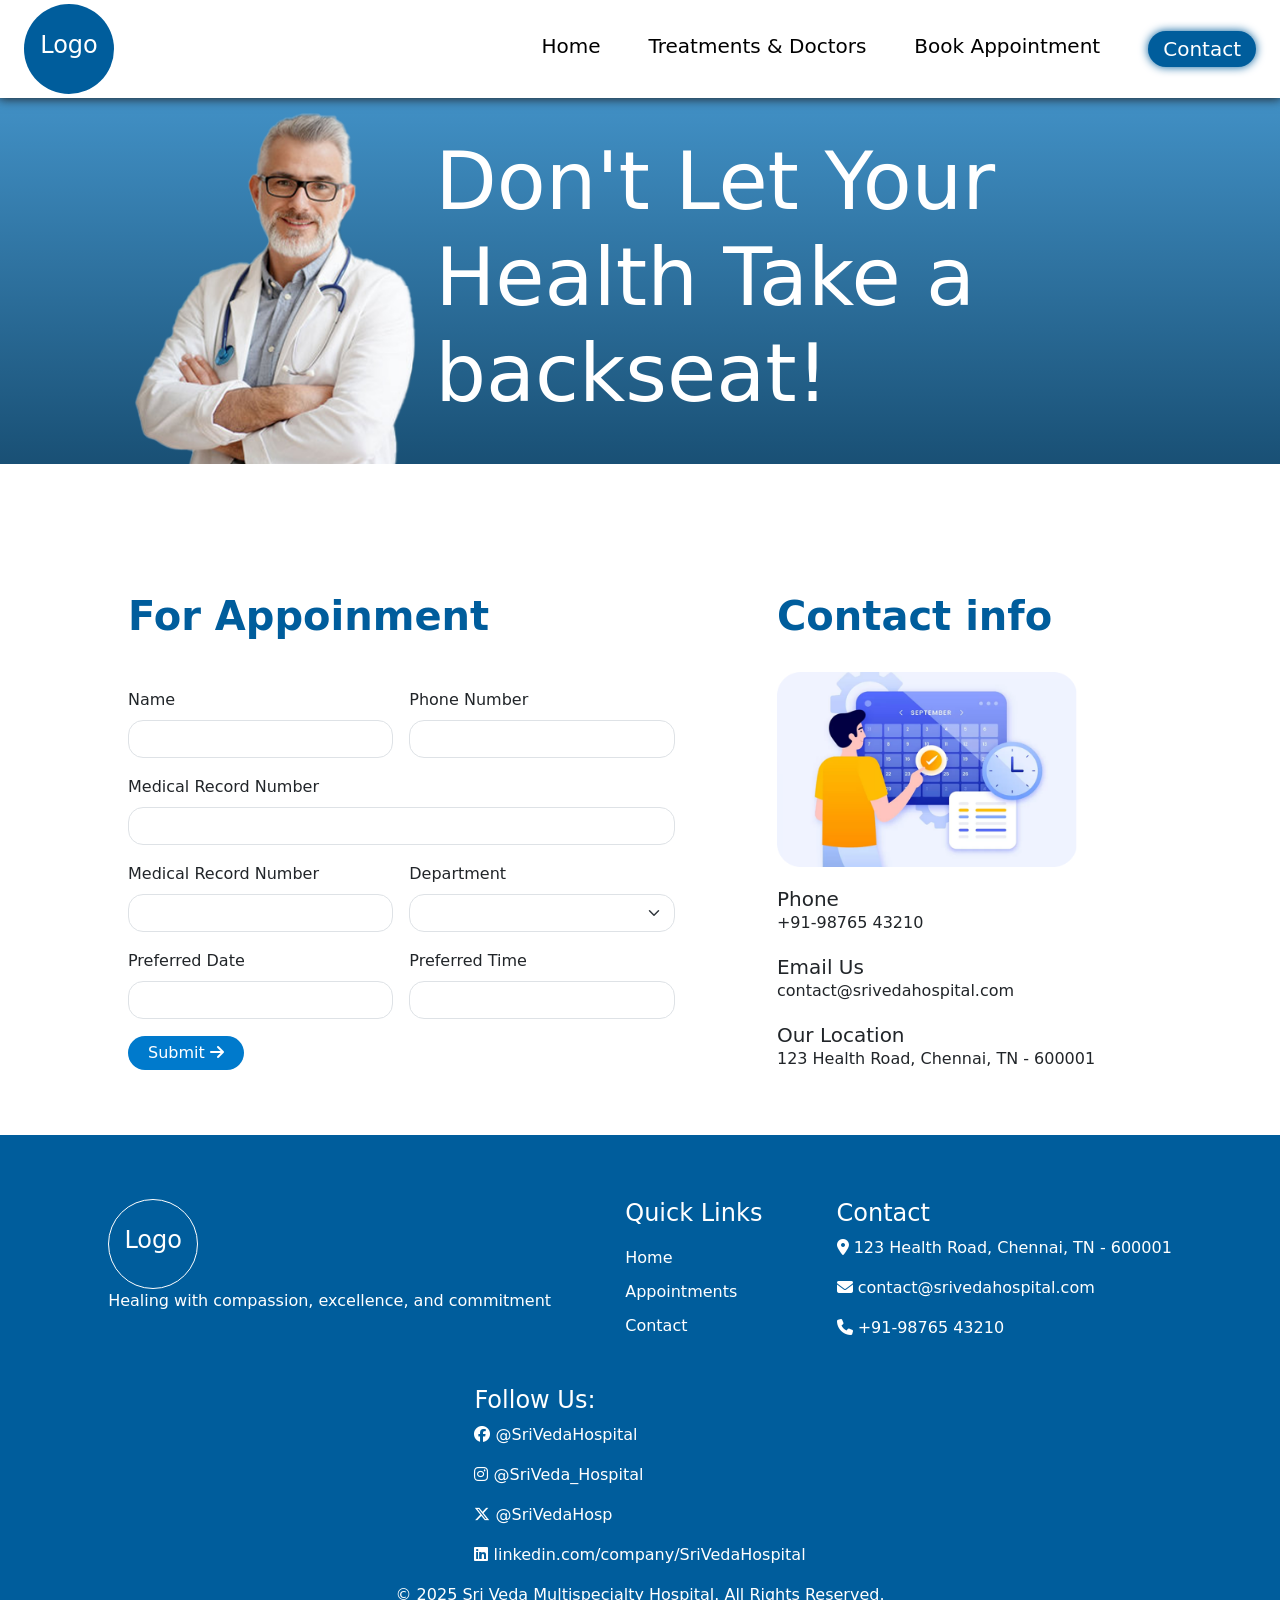
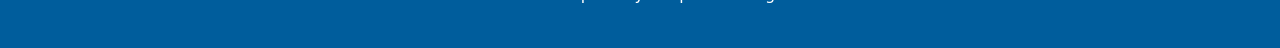
==== Book.html @ ad9332e6 "initial" ====
<!doctype html>
<html lang="en">
  <head>
    <meta charset="UTF-8" />
    <meta name="viewport" content="width=device-width, initial-scale=1.0" />
    <title>Book Appointment</title>

    <!-- Font awsome icons link -->
    <link
      rel="stylesheet"
      href="https://cdnjs.cloudflare.com/ajax/libs/font-awesome/6.5.0/css/all.min.css"
    />

    <!-- Bootstrap link -->
    <link
      href="https://cdn.jsdelivr.net/npm/bootstrap@5.0.2/dist/css/bootstrap.min.css"
      rel="stylesheet"
      integrity="sha384-EVSTQN3/azprG1Anm3QDgpJLIm9Nao0Yz1ztcQTwFspd3yD65VohhpuuCOmLASjC"
      crossorigin="anonymous"
    />

    <!-- Css Link -->
    <link rel="stylesheet" href="./index.css" />
    <link rel="stylesheet" href="./Book.css" />
  </head>
  <body>
    <!-- Overall container -->
    <div class="container-fluid">
      <!-- Full navbar -->
      <header
        class="head-bar d-flex justify-content-between align-items-center px-4 py-1"
      >
        <div
          class="logo d-flex justify-content-center align-items-center rounded-circle"
        >
          <h1>Logo</h1>
        </div>

        <!-- mobile screen nav icon -->
        <input type="checkbox" id="bar" />
        <label for="bar">
          <img src="./assets/Vector.png" alt="menu bar" />
        </label>

        <!-- nav section -->
        <nav class="d-flex gap-5">
          <a href="./index.html#home">Home</a>
          <a href="./Treat.html">Treatments & Doctors</a>
          <a href="#book">Book Appointment</a>

          <!-- contact button -->
          <a href="#book" class="con-Btn"><span>Contact</span></a>
        </nav>
      </header>

      <!-- Main section -->
      <main class="d-flex align-items-lg-center">
        <img src="./assets/con_doc.png" alt="contact doc image" />
        <h1>Don't Let Your Health Take a backseat!</h1>
      </main>

      <!-- Appoinment section -->
      <section id="book" class="apo-sec d-flex">
        <form class="row g-3">
          <h2 class="pb-4">For Appoinment</h2>
          <div class="col-sm-6">
            <label for="name" class="form-label">Name</label>
            <input type="text" class="form-control" id="name" />
          </div>
          <div class="col-sm-6">
            <label for="phoneNum" class="form-label">Phone Number</label>
            <input type="number" class="form-control" id="phoneNum" />
          </div>
          <div class="col-12">
            <label for="MediNum" class="form-label"
              >Medical Record Number</label
            >
            <input type="text" class="form-control" id="MediNum" />
          </div>
          <div class="col-sm-6">
            <label for="ReMediNum" class="form-label"
              >Medical Record Number</label
            >
            <input type="number" class="form-control" id="ReMediNum" />
          </div>
          <div class="col-sm-6">
            <label for="depart" class="form-label">Department</label>
            <select id="depart" class="form-select">
              <option selected></option>
              <option>General</option>
              <option>Orthopaedics</option>
              <option>Dentel Care</option>
            </select>
          </div>
          <div class="col-sm-6">
            <label for="date" class="form-label">Preferred Date</label>
            <input type="text" class="form-control" id="date" />
          </div>

          <div class="col-sm-6">
            <label for="time" class="form-label">Preferred Time</label>
            <input type="text" class="form-control" id="time" />
          </div>
          <div class="col-12">
            <button type="submit">
              Submit <i class="go-right fa-solid fa-arrow-right"></i>
            </button>
          </div>
        </form>

        <!-- contact info section -->
        <div class="con-info">
          <h2 class="pb-4">Contact info</h2>
          <img src="./assets/contact_img.png" alt="contact image" />
          <h5>Phone</h5>
          <p>+91-98765 43210</p>
          <h5>Email Us</h5>
          <p>contact@srivedahospital.com</p>
          <h5>Our Location</h5>
          <p>123 Health Road, Chennai, TN - 600001</p>
        </div>
      </section>

      <!-- Footer section -->
      <footer>
        <!-- over all div -->
        <div
          class="foot-over d-flex flex-wrap justify-content-evenly align-items-start"
        >
          <!-- Logo sec -->
          <div>
            <div
              class="logo d-flex justify-content-center align-items-center rounded-circle"
            >
              <h1>Logo</h1>
            </div>
            <p>Healing with compassion, excellence, and commitment</p>
          </div>
          <!-- Links sec -->
          <div class="foot-links d-flex flex-column">
            <h4>Quick Links</h4>
            <a href="#">Home</a>
            <a href="#">Appointments</a>
            <a href="#">Contact</a>
          </div>
          <!-- Contact sec -->
          <div>
            <h4>Contact</h4>
            <p>
              <i class="fa-solid fa-location-dot"></i> 123 Health Road, Chennai,
              TN - 600001
            </p>
            <p>
              <i class="fa-solid fa-envelope"></i> contact@srivedahospital.com
            </p>
            <p><i class="fa-solid fa-phone"></i> +91-98765 43210</p>
          </div>
          <!-- Follow us sec -->
          <div>
            <h4>Follow Us:</h4>
            <div class="followUs">
              <p>
                <i class="fa-brands fa-facebook"></i>
                <span>@SriVedaHospital</span>
              </p>
              <p>
                <i class="fa-brands fa-instagram"></i>
                <span>@SriVeda_Hospital</span>
              </p>
              <p>
                <i class="fa-brands fa-x-twitter"></i> <span>@SriVedaHosp</span>
              </p>
              <p>
                <i class="fa-brands fa-linkedin"></i>
                <span>linkedin.com/company/SriVedaHospital</span>
              </p>
            </div>
          </div>
        </div>
        <p class="text-center">
          &copy; 2025 Sri Veda Multispecialty Hospital. All Rights Reserved.
        </p>
      </footer>
    </div>

    <script
      src="https://cdn.jsdelivr.net/npm/bootstrap@5.0.2/dist/js/bootstrap.bundle.min.js"
      integrity="sha384-MrcW6ZMFYlzcLA8Nl+NtUVF0sA7MsXsP1UyJoMp4YLEuNSfAP+JcXn/tWtIaxVXM"
      crossorigin="anonymous"
    ></script>
  </body>
</html>
---- index.css ----
* {
  padding: 0;
  margin: 0;
  box-sizing: border-box;
  scroll-behavior: smooth;
}

:root {
  --first-color: #fff;
  --second-color: #005d9c;
  --third-color: #2e7d32;
}

/* common classes */
h2 {
  font-size: clamp(30px, 4.5vw, 40px);
  color: var(--second-color);
  font-weight: bold;
}

/* container padding remove */
.container-fluid {
  padding: 0;
}

/* over all navbar style */
header {
  background-color: var(--first-color);
  box-shadow: 0 0 10px 1px;
  position: fixed;
  width: 100%;
  top: 0;
  z-index: 999;
}

/* logo section */
.logo {
  width: 90px;
  height: 90px;
  background-color: var(--second-color);
  color: var(--first-color);
}
.logo h1 {
  /* font-size: 24px; */
  font-size: clamp(18px, 2.5vw, 24px);
}

/* navbar links */
nav a {
  text-decoration: none;
  color: #000;
  position: relative;
  font-size: 20px;
}
nav a::before {
  content: "";
  position: absolute;
  left: 0;
  bottom: 0;
  height: 2px;
  width: 0%;
  background-color: var(--second-color);
  transition: all 1s;
}
nav a:hover {
  color: var(--second-color);
}
nav a:hover::before {
  width: 100%;
}

/* contact btn */
.con-Btn {
  background-color: var(--second-color);
  color: var(--first-color);
  padding: 3px 15px;
  border-radius: 20px;
  box-shadow: 0 0 10px 0px var(--second-color);
  position: relative;
  overflow: hidden;
  display: inline-block;
}
.con-Btn span {
  position: relative;
  z-index: 2;
}
.con-Btn::before {
  content: "";
  position: absolute;
  top: 0;
  left: 0;
  width: 0%;
  height: 100%;
  background-color: var(--first-color);
  transition: all 1s;
  z-index: 1;
}
/* cont btn hover */
.con-Btn:hover {
  background-color: transparent;
  transition: all 1s;
}
.con-Btn:hover::before {
  width: 100%;
  transition: all 1s;
}

/* nav bar mobile bar icon display none */
header input,
header label {
  display: none;
}

header input:checked ~ nav {
  right: 0;
}

/* Footer section */
footer {
  padding: 5% 5% 2%;
  background-color: var(--second-color);
  color: var(--first-color);
}
.foot-over {
  gap: 30px;
}
footer .logo {
  border: 1px solid var(--first-color);
}
.foot-links {
  gap: 10px;
}
.foot-links a {
  text-decoration: none;
  color: var(--first-color);
}

@media only screen and (max-width: 850px) {
  /* navbar responsive */
  .head-bar {
    padding: 10px 20px !important;
  }
  .logo {
    width: 70px;
    height: 70px;
  }

  nav {
    position: fixed;
    right: -100%;
    top: 90px;
    width: 300px;
    height: 70vh;
    background-color: white;
    flex-direction: column;
    padding: 30px;
    transition: all 2s;
  }

  nav a {
    display: inline-block;
  }

  header label {
    display: block;
  }

  /* main section responsive */
  main {
    padding-top: 80px;
  }
  main h1 {
    width: 250px;
  }
  .policy-box p::before {
    width: 5px;
    height: 5px;
  }

  /* Footer section resposive */
  .followUs {
    display: flex;
    gap: 30px;
  }
  .followUs span {
    display: none;
  }
}
---- Book.css ----
/* Main section */
main {
  background: linear-gradient(
    180deg,
    rgba(0, 122, 204, 0.7) 0%,
    rgba(0, 61, 102, 0.9) 100%
  );
  padding: 10%;
  padding-bottom: 0;
  padding-top: 100px;
  position: relative;
}
main img {
  width: 30%;
}
main h1 {
  font-size: clamp(40px, 8vw, 80px);
  /* font-size: 5em; */
  color: var(--first-color);
}

/* Appoinment section */
.apo-sec {
  padding: 10% 10% 5%;
  gap: 10%;
}
.apo-sec form {
  width: 60%;
}
.apo-sec form input,
.apo-sec form select {
  border-radius: 15px;
}

.con-info {
  width: 40%;
}
.con-info img {
  width: 80%;
}
.con-info p {
  margin: 0;
}
.con-info h5 {
  margin: 0;
  margin-top: 20px;
}
.apo-sec form button {
  background-color: rgba(0, 122, 204, 1);
  color: var(--first-color);
  padding: 5px 20px;
  border: none;
  border-radius: 20px;
}
.apo-sec form button:hover {
  background-color: var(--second-color);
}
.go-right {
  transition: all 0.5s;
}
.apo-sec form button:hover .go-right {
  transform: translateX(10px);
}

@media only screen and (max-width: 850px) {
  /* Main section responsive */
  main {
    height: 600px;
    align-items: start !important;
  }
  main img {
    width: clamp(250px, 45vw, 450px);
    position: absolute;
    bottom: 10px;
    right: 0;
  }

  /* Appoinment section responsive */
  .apo-sec {
    flex-direction: column;
  }
  .apo-sec form {
    width: 100%;
  }
  .con-info {
    width: 100%;
    margin-top: 5%;
  }
}
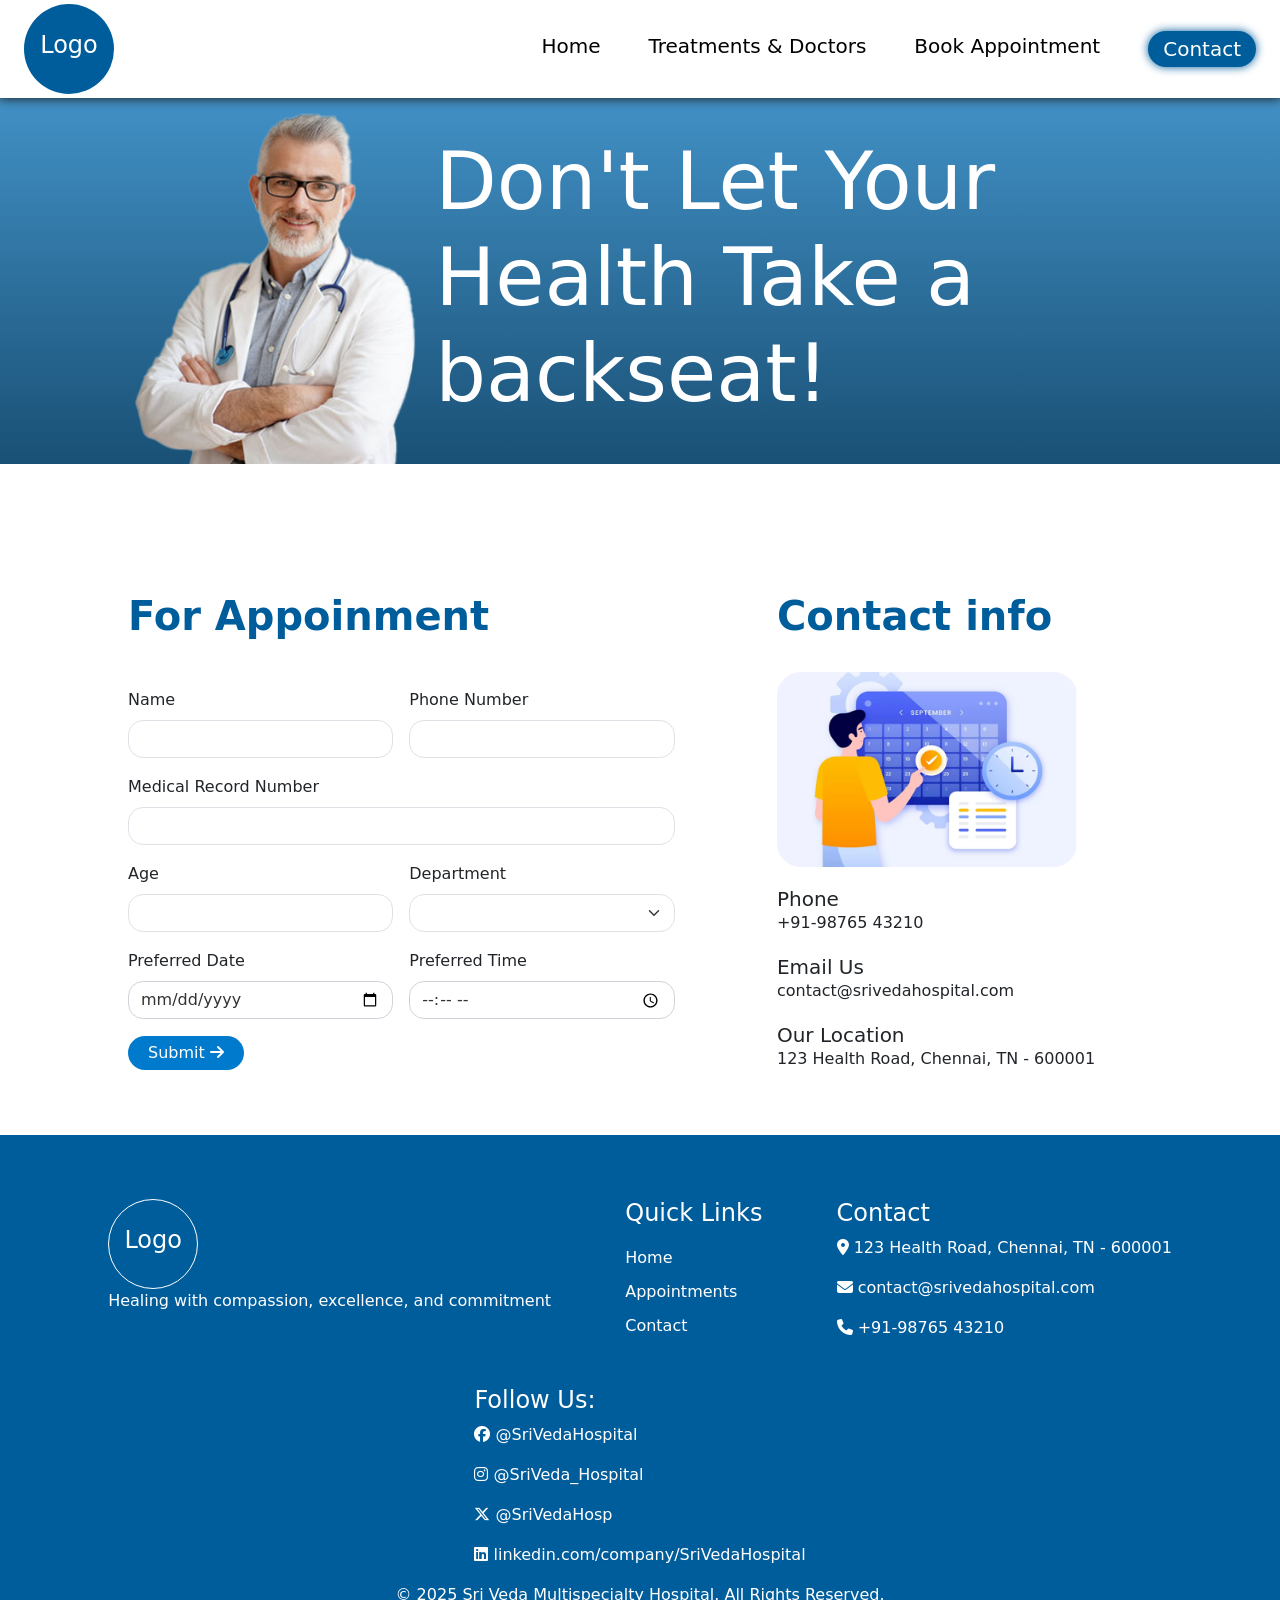
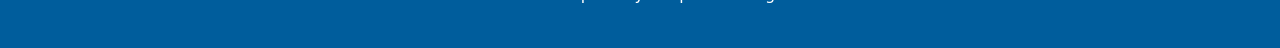
==== commit 6ed2cae1: "Corrected some small mistakes" ====
--- a/Book.html
+++ b/Book.html
@@ -78,10 +78,10 @@
             <input type="text" class="form-control" id="MediNum" />
           </div>
           <div class="col-sm-6">
-            <label for="ReMediNum" class="form-label"
-              >Medical Record Number</label
+            <label for="Age" class="form-label"
+              >Age</label
             >
-            <input type="number" class="form-control" id="ReMediNum" />
+            <input type="number" class="form-control" id="Age" />
           </div>
           <div class="col-sm-6">
             <label for="depart" class="form-label">Department</label>
@@ -94,12 +94,12 @@
           </div>
           <div class="col-sm-6">
             <label for="date" class="form-label">Preferred Date</label>
-            <input type="text" class="form-control" id="date" />
+            <input type="date" class="form-control" id="date" />
           </div>
 
           <div class="col-sm-6">
             <label for="time" class="form-label">Preferred Time</label>
-            <input type="text" class="form-control" id="time" />
+            <input type="time" class="form-control" id="time" />
           </div>
           <div class="col-12">
             <button type="submit">
--- a/index.css
+++ b/index.css
@@ -154,7 +154,7 @@
     background-color: white;
     flex-direction: column;
     padding: 30px;
-    transition: all 2s;
+    transition: all 0.4s;
   }
 
   nav a {
--- a/Book.css
+++ b/Book.css
@@ -45,6 +45,17 @@
   margin: 0;
   margin-top: 20px;
 }
+
+input[type="date"],
+input[type="time"] {
+  appearance: none;
+  -webkit-appearance: none;
+  border-radius: 15px;
+  border: 1px solid #ced4da;
+  padding: 6px 12px;
+  color: #333;
+}
+
 .apo-sec form button {
   background-color: rgba(0, 122, 204, 1);
   color: var(--first-color);
